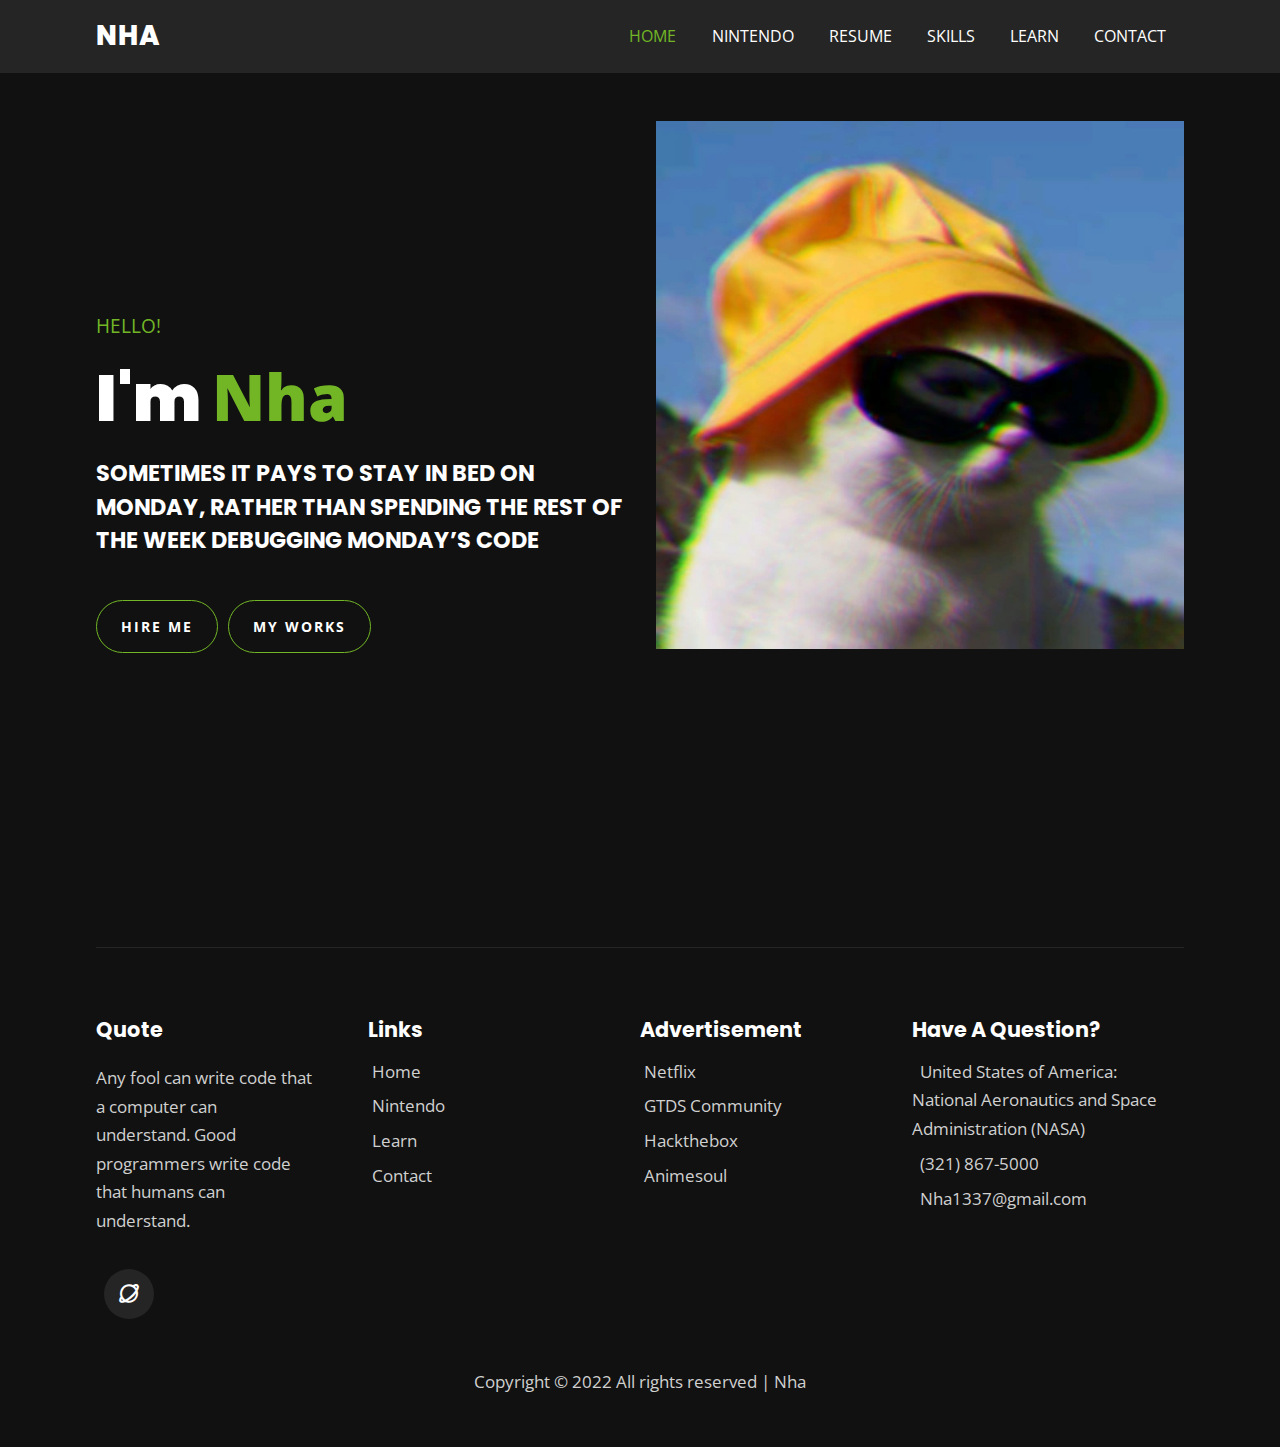
==== index.html @ c8bf46ab "ok" ====
<!DOCTYPE html>
<html>
  <head>
    <meta charset="utf-8">
    <meta http-equiv="X-UA-Compatible" content="IE=edge">
    <title>Home - Nha</title>
    <meta name="description" content="">
    <meta name="viewport" content="width=device-width, initial-scale=1">
    <!-- utility css file -->
    <link rel="stylesheet" href="css/utility.css">
    <!-- style css file -->
    <link rel = "stylesheet" href = "css/style.css">
    <!-- fontawesome cdn -->
    <link rel="stylesheet" href="https://cdnjs.cloudflare.com/ajax/libs/font-awesome/5.15.1/css/all.min.css" integrity="sha512-+4zCK9k+qNFUR5X+cKL9EIR+ZOhtIloNl9GIKS57V1MyNsYpYcUrUeQc9vNfzsWfV28IaLL3i96P9sdNyeRssA==" crossorigin="anonymous" />
    <!-- boxicons -->
    <link href='https://unpkg.com/boxicons@2.0.8/css/boxicons.min.css' rel='stylesheet'>
    <link rel="icon" href="assets/my-photo.jpg">
    <!-- google fonts -->
    <link href="https://fonts.googleapis.com/css2?family=Open+Sans:wght@300;400;600;700;800&family=Poppins:wght@200;300;400;500;600;700;800;900&display=swap" rel="stylesheet">
  </head>
  <body>
    
    <!-- navbar section -->
    <nav class = "navbar">
      <div class = "container">
        <div class = "brand-and-toggler">
          <a href = "index.html" class = "navbar-brand">nha</a>
          <button type = "button" class = "navbar-toggler" id = "navbar-toggler">
            <span>
              <i class = "fas fa-bars"></i>
            </span>
          </button>
        </div>

        <div class = "navbar-collapse">
          <ul class = "navbar-nav">
            <li class = "nav-item nav-active">
              <a href = "index.html" class = "nav-link">home</a>
            </li>
            <li class = "nav-item">
              <a href = "nintendo.html" class = "nav-link">nintendo</a>
            </li>
            <li class = "nav-item">
              <a href = "resume.html" class = "nav-link">resume</a>
            </li>
            <li class = "nav-item">
              <a href = "skills.html" class = "nav-link">skills</a>
            </li>
            <li class = "nav-item">
              <a href = "learn.html" class = "nav-link">learn</a>
            </li>
            <li class = "nav-item">
              <a href = "contact.html" class = "nav-link">contact</a>
            </li>
          </ul>
        </div>
      </div>
    </nav>
    <!-- end of navbar section -->



    <!-- home page -->
    <section class = "home container">
      <div class = "row">
        <div class = "row-left">
          <h3>hello!</h3>
          <h1>i'm <span>Nha</span></h1>
          <h2>Sometimes it pays to stay in bed on Monday, rather than spending the rest of the week debugging Monday’s code </h2>
          <div class = "home-pg-btn">
            <a href="mailto:nha1337@gmail.com">
            <button type = "button" class = "btn">hire me</button>
            <a href="https://www.hackerone.com/">
            <button type = "button" class = "btn">my works</button>
            </a>
          </div>
        </div>

        <div class = "row-right">
          <div class = "img-border">
            <div class = "img-container">
              <img src = "assets/my-photo.jpg" alt = "my photo">
            </div>
          </div>
        </div>
      </div>
    </section>
    <!-- end of home page -->
    

    <!-- footer -->
    <footer class = "footer container">
      <div class = "row">
        <div class = "col">
          <h3 class = "footer-title">quote</h3>
          <p class = "text">Any fool can write code that a computer can understand. Good programmers write code that humans can understand.</p>
          <div class = "social-links">
            <a href = "https://www.nasa.gov/" target="_blank"><i class = "bx bx-planet"></i></a>
          </div>
        </div>

        <div class = "col">
          <h3 class = "footer-title">links</h3>
          <div class = "footer-links">
            <a href = "https://nha1337.github.io/index.html" class = "text">
              <i class = "fas fa-long-arrow-alt-right"></i>
              home
            </a>
            <a href = "https://nha1337.github.io/nintendo.html" class = "text">
              <i class = "fas fa-long-arrow-alt-right"></i>
              nintendo
            </a>
            <a href = "https://nha1337.github.io/learn.html" class = "text">
              <i class = "fas fa-long-arrow-alt-right"></i>
              learn
            </a>
            <a href = "https://nha1337.github.io/contact.html" class = "text">
              <i class = "fas fa-long-arrow-alt-right"></i>
              contact
            </a>
          </div>
        </div>

        <div class = "col">
          <h3 class = "footer-title">Advertisement</h3>
          <div class = "footer-links">
            <a href = "https://galaxy092.github.io/netflixui/" class = "text">
              <i class = "fas fa-long-arrow-alt-right"></i>
              netflix 
            </a>
            <a href = "https://discord.com/invite/YCuNynH" class = "text">
              <i class = "fas fa-long-arrow-alt-right"></i>
              GTDS Community
            </a>
            <a href = "https://www.hackthebox.eu/" class = "text">
              <i class = "fas fa-long-arrow-alt-right"></i>
              hackthebox
            </a>
            <a href = "https://animesoul.com/" class = "text">
              <i class = "fas fa-long-arrow-alt-right"></i>
              animesoul
            </a>
          </div>
        </div>

        <div class = "col">
          <h3 class = "footer-title">have a question?</h3>
          <div>
            <span>
              <i class = "fas fa-map-marker-alt"></i>
            </span>
            <span class = "text">United States of America: National Aeronautics and Space Administration (NASA)</span>
          </div>

          <div>
            <span>
              <i class = "fas fa-phone"></i>
            </span>
            <span class = "text">(321) 867-5000</span>
          </div>

          <div>
            <span>
              <i class = "fas fa-envelope"></i>
            </span>
            <span class = "text">Nha1337@gmail.com</span>
          </div>
        </div>
      </div>

      <div class = "footer-text">
        <p class = "text">Copyright &copy; 2022 All rights reserved | Nha</p>
      </div>
    </footer>
    <!-- end of footer -->


    <!-- custom js file -->
    <script src="js/script.js"></script>
  </body>
</html>
---- css/utility.css ----
/* setup and common stylings */
:root{
    --poppins: 'Poppins', sans-serif;
    --sans: 'Open Sans', sans-serif;
    --green: #72b626;
    --black: #111;
    --nero: #252525;
    --transition: all 0.4s ease;
}
*{
    box-sizing: border-box;
    padding: 0;
    margin: 0;
    font-family: var(--sans);
}
body{
    color: #fff;
    line-height: 1.5;
    background: var(--black);
    overflow-x: hidden;
}
a{
    color: #fff;
    text-decoration: none;
}
img{
    width: 100%;
    display: block;
}
ul li{
    list-style-type: none;
}
h1, h2, h3, h4, h5, h6, p{
    padding: 0.6rem 0;
}

/* button */
.btn{
    border: none;
    margin: 1rem 0;
    border-radius: 35px;
    background: var(--green);
    font-size: 0.9rem;
    text-transform: uppercase;
    padding: 1rem 1.5rem;
    font-weight: 700;
    letter-spacing: 2px;
    display: inline-block;
    cursor: pointer;
    transition: var(--transition);
}
.btn:hover{
    opacity: 0.7;
}

.text{
    font-size: 1.05rem;
    color: #d0d0d0;
    line-height: 1.7;
}

/* title */
.title{
    position: relative;
}
.title > h2{
    font-size: 3rem;
    font-family: var(--poppins);
    text-align: center;
    text-transform: capitalize;
    font-weight: 900;
    color: var(--nero);
}
.title div{
    position: absolute;
    top: 50%;
    left: 50%;
    text-align: center;
    width: 100%;
    transform: translate(-50%, -50%);
}
.title div h2{
    text-transform: capitalize;
    font-size: 2rem;
    font-family: var(--poppins);
    font-weight: 800;
}
.container{
    width: 90vw;
    margin: 0 auto;
}

@media screen and (min-width: 500px){
    .title > h2{
        font-size: 6rem;
    }
    .title div h2{
        font-size: 3rem;
    }
}

@media screen and (min-width: 992px){
    .container{
        width: 88vw;
    }
}
@media screen and (min-width: 1200px){
    .container{
        width: 85vw;
    }
}

/* animation and transition stopper styling */
.resize-animation-stopper *{
    animation: none !important;
    transition: none !important;
}
---- css/style.css ----
/* #### navbar #### */
.navbar{
    position: fixed;
    z-index: 999;
    top: 0;
    left: 0;
    background: var(--nero);
    width: 100%;
}
.brand-and-toggler{
    display: flex;
    justify-content: space-between;
    padding: 1rem 0;
}
.navbar-brand{
    text-transform: uppercase;
    font-family: var(--poppins);
    font-size: 1.7rem;
    font-weight: 800;
}
.navbar-toggler{
    border: none;
    font-size: 1.7rem;
    background: none;
    color: #fff;
    cursor: pointer;
    outline: none;
    transition: var(--transition);
}
.navbar-toggler:hover{
    opacity: 0.8;
}
.navbar-collapse{
    height: 0;
    overflow: hidden;
    transition: var(--transition);
}
.nav-item{
    text-align: center;
    padding: 0.6rem;
    position: relative;
}
.nav-item::after{
    content: "";
    position: absolute;
    bottom: 4px;
    left: 50%;
    transform: translateX(-50%);
    border-radius: 5px;
    width: 0;
    height: 2px;
    background: var(--green);
    transition: var(--transition);
}
.nav-item:hover::after{
    width: 100px;
}
.nav-link{
    text-transform: uppercase;
    font-size: 1.2rem;
    transition: var(--transition);
}
.nav-link:hover{
    color: var(--green);
}
.nav-active .nav-link{
    color: var(--green);
}

/*** show nav class ***/
.showNav{
    height: 385px;
}

/* #### HOME PAGE #### */
.home{
    padding: 5rem 0 2.5rem 0;
}
.home .row > div{
    height: 60vh;
    display: flex;
    flex-direction: column;
    justify-content: center;
    align-items: center;
    border: 2px solid var(--nero);
    border-radius: 10px;
    margin: 2rem 0;
}
.home .row-left{
    text-align: center;
}
.home .row-left h3{
    color: var(--green);
    font-weight: 400;
    text-transform: uppercase;
}
.home .row-left h1{
    font-size: 2rem;
    font-family: var(--poppins);
    text-transform: capitalize;
    line-height: 1.2;
    font-weight: 900;
}
.home .row-left h1 span{
    color: var(--green);
}
.home .row-left h2{
    text-transform: uppercase;
    font-family: var(--poppins);
    font-size: 1rem;
}
.home-pg-btn{
    display: flex;
    margin: 1rem 0;
}
.home-pg-btn button{
    padding: 0.8rem;
    margin-right: 0.6rem;
    border: 1px solid #f7f7f7;
}
.home-pg-btn button:first-child{
    border-color: var(--green);
}
.home-pg-btn button:last-child{
    background: transparent;
    color: #fff;
}
.home .img-container{
    position: relative;
    width: 240px;
    height: 240px;
    border-radius: 50%;
    overflow: hidden;
}
.home .img-border{
    background: var(--nero);
    width: 245px;
    height: 245px;
    border-radius: 50%;
    display: flex;
    justify-content: center;
    align-items: center;
}

/* #### NINTENDO PAGE #### */
.nintendo{
    padding: 5rem 0 2.5rem 0;
}
.nintendo .row-right{
    padding: 3rem 0;
}
.nintendo .row-right p{
    margin: 1rem 0;
}
.nintendo-content{
    margin: 1.5rem 0;
}
.nintendo-content li{
    display: flex;
    margin: 0.6rem 0;
}
.nintendo-content li span{
    flex: 1;
}
.nintendo-content li span:first-child{
    color: #fff;
    font-weight: 600;
}
.nintendo .row-right h3{
    color: var(--green);
    font-size: 1.5rem;
}
.nintendo .row-right h3 span{
    color: #fff;
    font-weight: 400;
}

/* #### RESUME PAGE #### */
.resume{
    padding: 5rem 0 2.5rem 0;
}
.resume > .text{
    width: 70%;
    margin: 1.5rem auto;
    text-align: center;
}
.resume .item{
    padding: 0 2.5rem;
    margin: 2rem;
    border-left: 1px solid var(--nero);
    position: relative;
}
.resume .item > span{
    background: var(--nero);
    border-radius: 15px;
    padding: 0.25rem 0.7rem;
    text-transform: uppercase;
    font-size: 0.8rem;
    font-weight: 600;
}
.resume .item h2{
    text-transform: uppercase;
    font-weight: 600;
    font-size: 1.2rem;
}
.resume .item h2 span{
    font-size: 1rem;
    color: #d0d0d0;
}
.resume .item .text{
    font-size: 1rem;
    padding-bottom: 0;
}
.resume .icon{
    position: absolute;
    top: 0;
    width: 50px;
    height: 50px;
    background: var(--green);
    border-radius: 50%;
    display: flex;
    justify-content: center;
    align-items: center;
    left: -25px;
}

/* #### CONTACT PAGE #### */
.contact{
    padding: 5rem 0 2.5rem 0;
}
.contact > .text{
    width: 70%;
    margin: 1.5rem auto;
    text-align: center;
}
.contact .item{
    text-align: center;
    padding: 1.5rem 0 4rem 0;
    background: var(--nero);
    margin: 1.5rem 0;
    cursor: pointer;
    transition: var(--transition);
}
.contact .item span{
    font-size: 5rem;
    color: var(--green);
}
.contact .item h2{
    text-transform: uppercase;
    font-size: 1rem;
    font-weight: 600;
    letter-spacing: 3px;
    position: relative;
}
.contact .item h2::after{
    content: "";
    position: absolute;
    bottom: 0;
    background: var(--green);
    width: 50px;
    height: 0.5px;
    left: 50%;
    transform: translateX(-50%);
}
.contact .item:hover{
    background: var(--green);
}
.contact .item:hover span{
    color: #fff;
}
.contact .item:hover h2{
    color: var(--black);
}
.contact .item:hover h2::after{
    background: var(--black);
}
.contact .btn{
    margin: 2.5rem auto 1rem auto;
    display: block;
}


/* #### SKILLS PAGE #### */
.skills{
    padding: 5rem 0 2.5rem 0;
}
.skills > .text{
    width: 70%;
    margin: 1.5rem auto;
    text-align: center;
}
.skills .row{
    margin: 1rem 0;
}
.skills .item{
    padding: 0.5rem 0;
    margin: 0.3rem 0;
}
.skills .item-text{
    display: flex;
    justify-content: flex-start;
    font-weight: 600;
    font-size: 1.3rem;
    position: relative;
}
.skills .item-text span:last-child{
    position: absolute;
}
.skills .item-text .w-90{
    margin-left: 85%;
}
.skills .item-text .w-75{
    margin-left: 70%;
}
.skills .item-text .w-85{
    margin-left: 80%;
}
.skills .item-text .w-80{
    margin-left: 75%;
}
.skills .item-text .w-60{
    margin-left: 55%;
}
.skills .item-text .w-68{
    margin-left: 63%;
}
.progress{
    margin: 0.8rem 0;
    border-radius: 10px;
    height: 16px;
    width: 100%;
    background-color: var(--nero);
    overflow: hidden;
}
.progress-bar{
    background: var(--green);
    height: 100%;
    border-top-right-radius: 2px;
    border-bottom-right-radius: 2px;
}
.progress-bar.w-90{
    width: 90%;
}
.progress-bar.w-75{
    width: 75%;
}
.progress-bar.w-85{
    width: 85%;
}
.progress-bar.w-80{
    width: 80%;
}
.progress-bar.w-60{
    width: 60%;
}
.progress-bar.w-68{
    width: 68%;
}

/* #### LEARN PAGE #### */
.learn{
    padding: 5rem 0 2.5rem 0;
}
.learn > .text{
    width: 70%;
    margin: 1.5rem auto;
    text-align: center;
}
.learn .item{
    margin: 1rem 0;
    background: var(--nero);
    border-radius: 5px;;
    overflow: hidden;
}
.learn .item .item-img{
    border-bottom: 8px solid var(--green);
    overflow: hidden;
}
.learn .item .item-img img{
    transition: var(--transition);
}
.learn .item .item-img:hover img{
    transform: scale(1.2);
}
.learn .item .item-content{
    padding: 1.5rem;
}
.learn .item .item-content span{
    color: var(--green);
    text-transform: uppercase;
}
.learn .item .item-content span .fas{
    font-size: 0.85rem;
}
.learn .item .item-content h2{
    font-family: var(--poppins);
    font-weight: 400;
    font-size: 1.4rem;
}
.learn .pagination{
    margin: 3rem 0 0.5rem 0;
    display: flex;
    align-items: center;
    justify-content: center;
}
.learn .page-link{
    background: var(--nero);
    display: block;
    width: 50px;
    height: 50px;
    margin: 0 0.6rem;
    display: flex;
    justify-content: center;
    align-items: center;
    border-radius: 50%;
    font-weight: 700;
    transition: var(--transition);
}

.learn .page-link:nth-child(2){
    background: var(--green);
}
.learn .page-link:hover{
    background: var(--green);
}


/* #### footer #### */
.footer{
    padding: 2.5rem 0;
    border-top: 1.5px solid #252525;
}
.footer-title{
    text-transform: capitalize;
    font-size: 1.3rem;
    font-family: var(--poppins);
    font-weight: 700;
}
.footer .col{
    text-align: center;
    padding: 1rem 0;
}
.footer .col:first-child .text{
    width: 80%;
    margin: 0 auto;
}
.social-links{
    display: flex;
    justify-content: center;
}
.social-links a{
    background: var(--nero);
    width: 50px;
    height: 50px;
    font-size: 1.5rem;
    display: flex;
    justify-content: center;
    align-items: center;
    border-radius: 50%;
    margin: 1.5rem 0.5rem;
    transition: var(--transition);
}
.social-links a:hover{
    background: var(--green);
}
.footer-links a{
    display: block;
    text-transform: capitalize;
    padding: 0.2rem 0;
    transition: var(--transition);
}
.footer-links a .fas{
    display: none;
}
.footer-links a:hover{
    color: #fff;
}
.footer .col:last-child div{
    padding: 0.2rem 0;
}
.footer .col:last-child .fas{
    padding-right: 0.5rem;
}
.footer-text .text{
    text-align: center;
}






/* #### Media Queries #### */
@media screen and (min-width: 500px){
    /* home page */
    .home .row-left h1{
        font-size: 4rem;
    }
    .home .row-left h2{
        font-size: 1.4rem;
    }
    .home-pg-btn button{
        padding: 1rem 1.5rem;
    }
    .home .img-container{
        width: 320px;
        height: 320px;
    }
    .home .img-border{
        width: 325px;
        height: 325px;
    }
}

@media screen and (min-width: 768px){
    /* footer */
    .footer .row{
        display: grid;
        grid-template-columns: repeat(2, 1fr);
    }
    /* nintendo page */
    .nintendo .row-left{
        width: 400px;
        height: 400px;
        margin: 1rem auto;
        overflow: hidden;
        border-radius: 50%;
        position: relative;
    }
    /* resume page */
    .resume .row{
        display: grid;
        grid-template-columns: repeat(2, 1fr);
    }
    /* contact page */
    .contact .row{
        display: flex;
        flex-wrap: wrap;
    }
    .contact .item{
        flex: 0 0 calc(50% - 2rem);
        margin: 1rem;
    }
    /* skills page */
    .skills .row{
        display: grid;
        grid-template-columns: repeat(2, 1fr);
        grid-gap: 2rem;
    }

    /* learn page */
    .learn .row{
        display: grid;
        grid-template-columns: repeat(2, 1fr);
        grid-gap: 2rem;
    }
}

@media screen and (min-width: 992px){
    /* navbar section */
    .navbar-toggler{
        display: none;
    }
    .navbar .container{
        display: flex;
        flex-wrap: wrap;
        justify-content: space-between;
        align-items: center;
    }
    .navbar-nav{
        display: flex;
        justify-content: flex-end;
    }
    .navbar-collapse{
        height: 100%;
        flex: 1 0 auto;
    }
    .brand-and-toggler{
        flex: 0 0 100px;
    }
    .nav-item{
        margin: 0 0.5rem;
    }
    .nav-link{
        font-size: 1rem;
    }

    /* home page */
    .home .row{
        display: grid;
        grid-template-columns: repeat(2, 1fr);
        grid-gap: 2rem;
    }
    .home .row > div{
        height: calc(100vh - 73px);
        border: none;
        margin: 0;
        align-items: flex-start;
    }
    .home .row-left{
        text-align: left;
    }
    .home .img-container{
        width: 100%;
        height: 100%;
        border-radius: unset;
    }
    .home .img-border{
        height: 90%;
        width: 100%;
        transition: var(--transition);
        border-radius: unset;
        background: transparent;
    }
    .home .img-border:hover{
        transform: translateY(-14px);
    }

    /* nintendo page */
    .nintendo .row{
        display: grid;
        grid-template-columns: repeat(2, 1fr);
        align-items: center;
        grid-gap: 2rem;
    }
    /* contact page */
    .contact .item{
        flex: 0 0 calc(33.33% - 2rem);
    }
}

@media screen and (min-width: 1200px){
    /* footer */
    .footer .row{
        grid-template-columns: repeat(4, 1fr);
    }
    .footer .row .col{
        text-align: left;
    }
    .footer .col:first-child .text{
        margin: 0;
    }
    .social-links{
        justify-content: flex-start;
    }
    .footer-links a .fas{
        display: inline-block;
    }

    /* learn page */
    .learn .row{
        grid-template-columns: repeat(3, 1fr);
    }
}
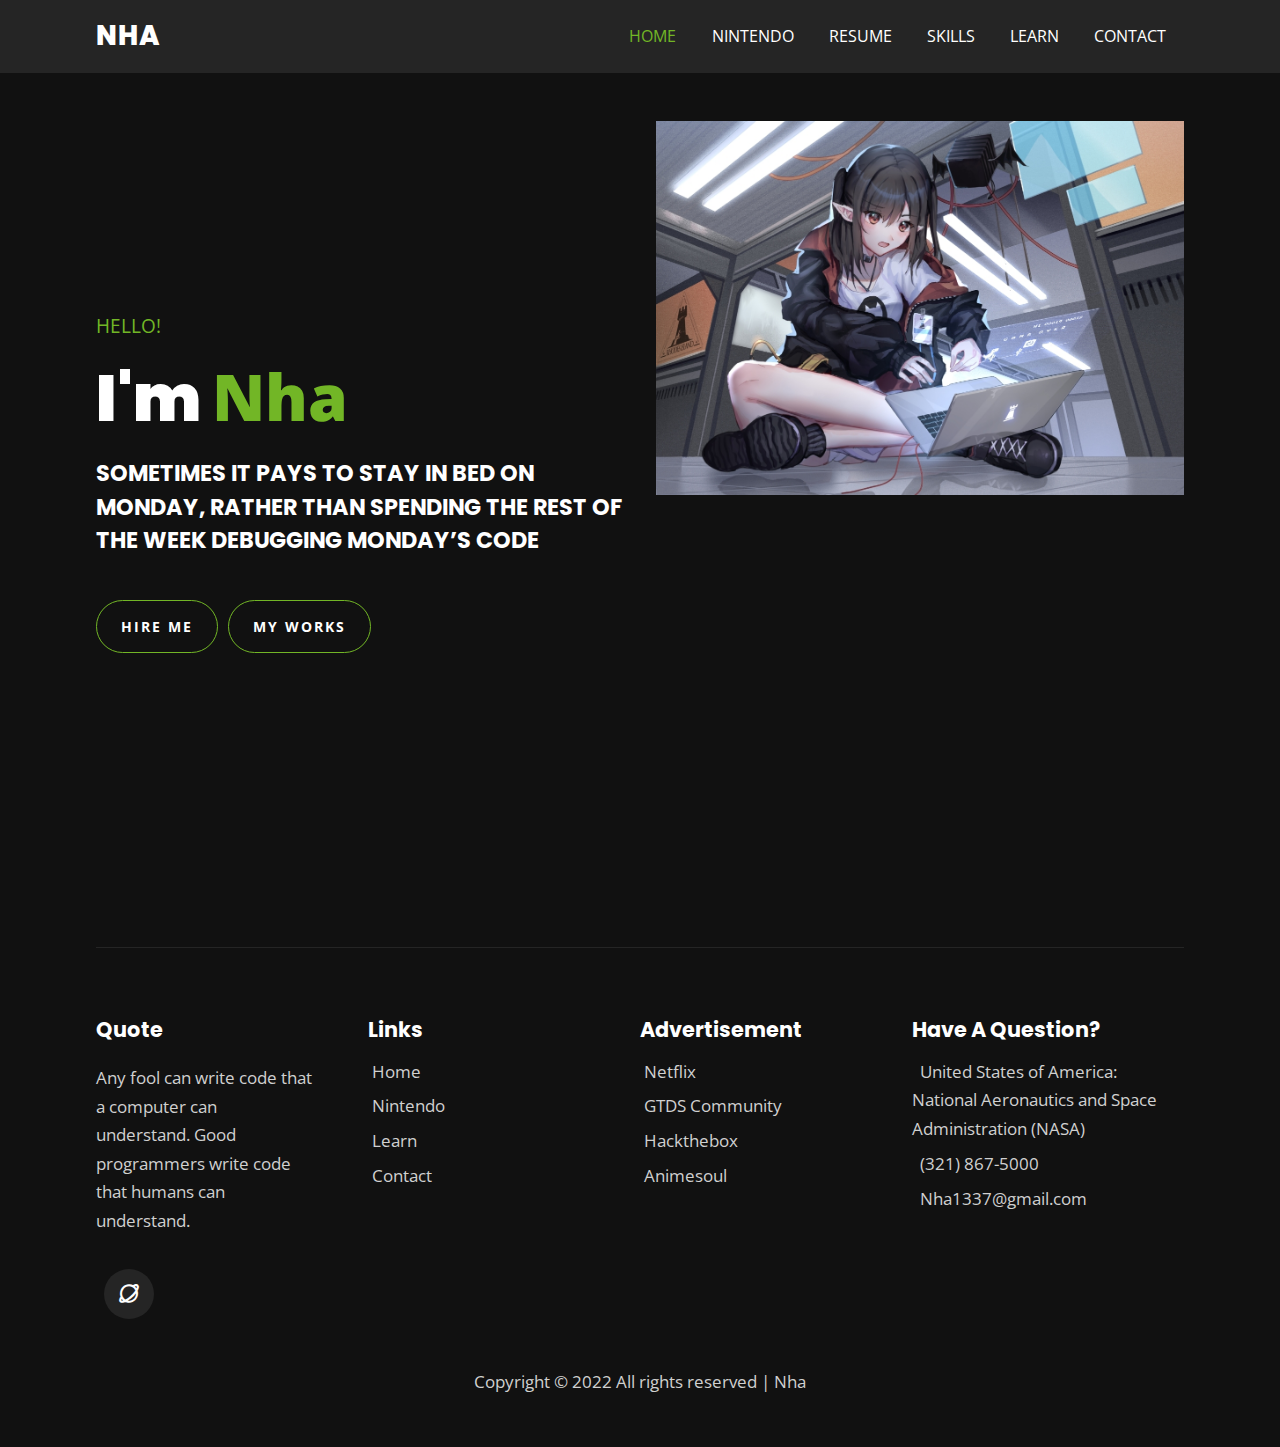
==== commit ca8965c9: "yes" ====
--- a/index.html
+++ b/index.html
@@ -79,7 +79,7 @@
         <div class = "row-right">
           <div class = "img-border">
             <div class = "img-container">
-              <img src = "assets/my-photo.jpg" alt = "my photo">
+              <img src = "assets/home.jpg" alt = "my photo">
             </div>
           </div>
         </div>
@@ -102,19 +102,19 @@
         <div class = "col">
           <h3 class = "footer-title">links</h3>
           <div class = "footer-links">
-            <a href = "https://nha1337.github.io/index.html" class = "text">
+            <a href = "index.html" class = "text">
               <i class = "fas fa-long-arrow-alt-right"></i>
               home
             </a>
-            <a href = "https://nha1337.github.io/nintendo.html" class = "text">
+            <a href = "nintendo.html" class = "text">
               <i class = "fas fa-long-arrow-alt-right"></i>
               nintendo
             </a>
-            <a href = "https://nha1337.github.io/learn.html" class = "text">
+            <a href = "learn.html" class = "text">
               <i class = "fas fa-long-arrow-alt-right"></i>
               learn
             </a>
-            <a href = "https://nha1337.github.io/contact.html" class = "text">
+            <a href = "contact.html" class = "text">
               <i class = "fas fa-long-arrow-alt-right"></i>
               contact
             </a>
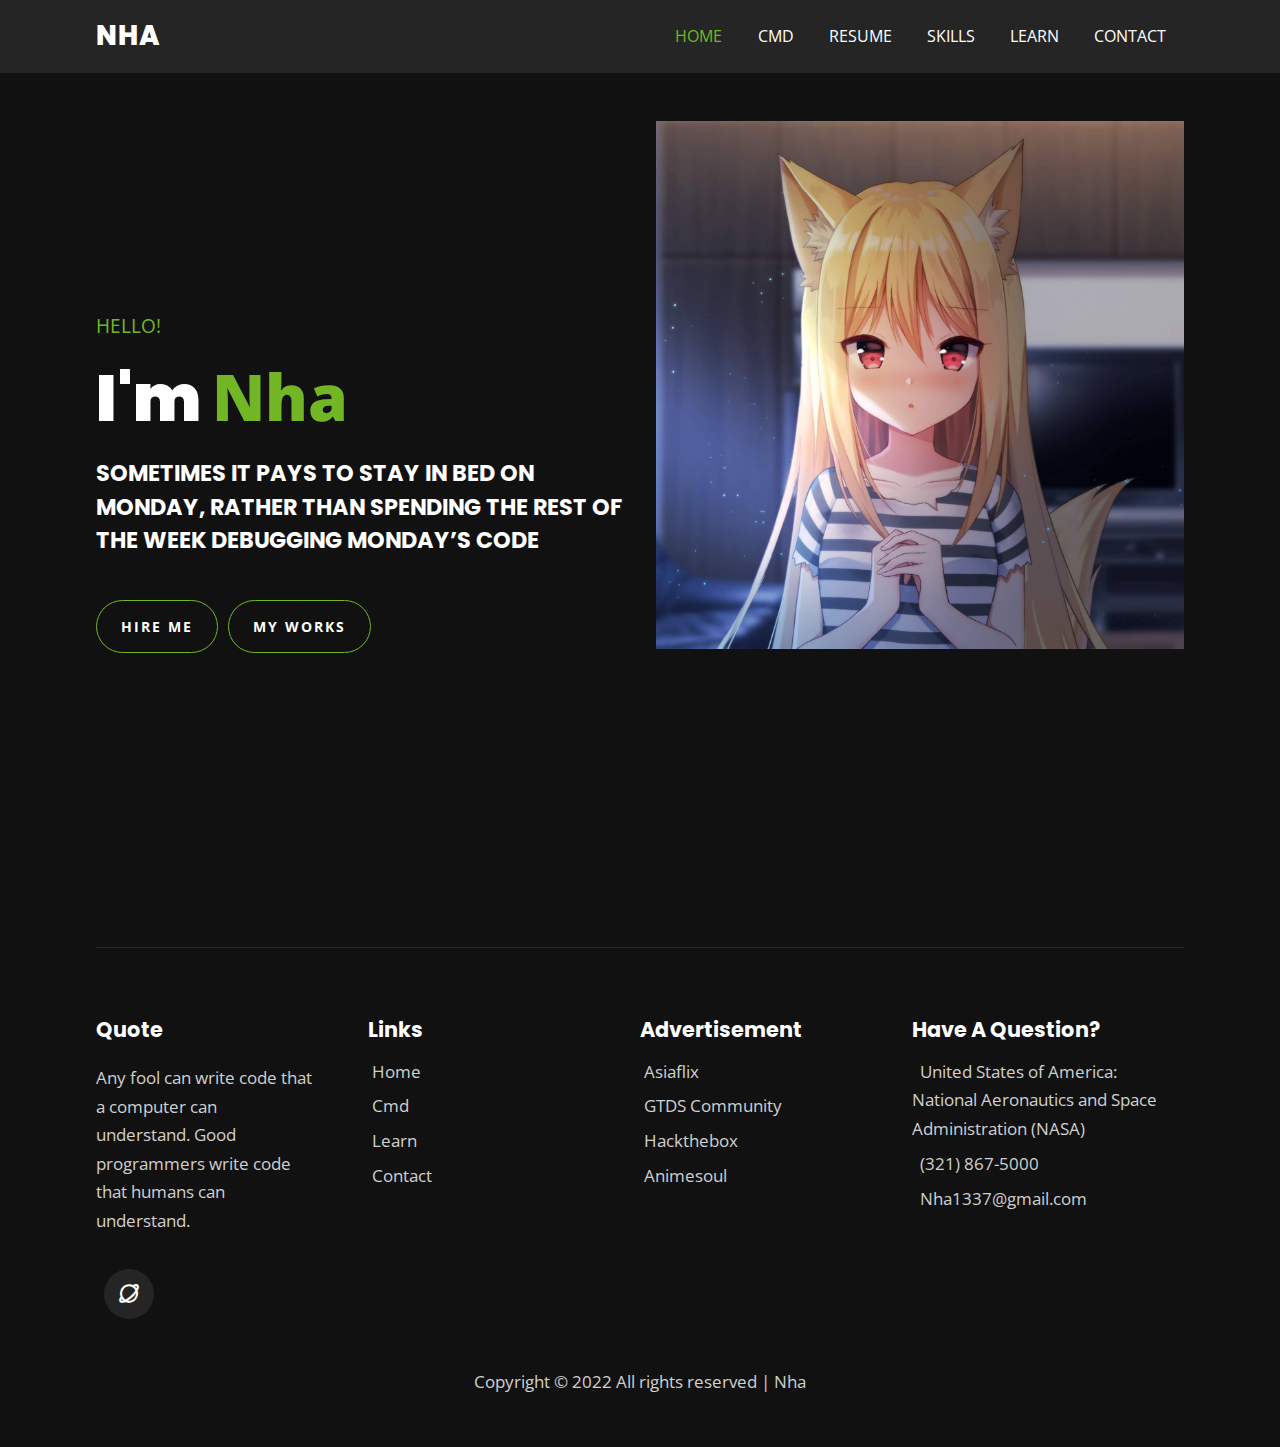
==== commit d1890a62: "ok" ====
--- a/index.html
+++ b/index.html
@@ -38,7 +38,7 @@
               <a href = "index.html" class = "nav-link">home</a>
             </li>
             <li class = "nav-item">
-              <a href = "nintendo.html" class = "nav-link">nintendo</a>
+              <a href = "cmd.html" class = "nav-link">cmd</a>
             </li>
             <li class = "nav-item">
               <a href = "resume.html" class = "nav-link">resume</a>
@@ -106,9 +106,9 @@
               <i class = "fas fa-long-arrow-alt-right"></i>
               home
             </a>
-            <a href = "nintendo.html" class = "text">
+            <a href = "cmd.html" class = "text">
               <i class = "fas fa-long-arrow-alt-right"></i>
-              nintendo
+              cmd
             </a>
             <a href = "learn.html" class = "text">
               <i class = "fas fa-long-arrow-alt-right"></i>
@@ -124,9 +124,9 @@
         <div class = "col">
           <h3 class = "footer-title">Advertisement</h3>
           <div class = "footer-links">
-            <a href = "https://galaxy092.github.io/netflixui/" class = "text">
+            <a href = "https://asiaflix.app/" class = "text">
               <i class = "fas fa-long-arrow-alt-right"></i>
-              netflix 
+              asiaflix 
             </a>
             <a href = "https://discord.com/invite/YCuNynH" class = "text">
               <i class = "fas fa-long-arrow-alt-right"></i>
--- a/css/style.css
+++ b/css/style.css
@@ -142,35 +142,35 @@
     align-items: center;
 }
 
-/* #### NINTENDO PAGE #### */
-.nintendo{
+/* #### cmd PAGE #### */
+.cmd{
     padding: 5rem 0 2.5rem 0;
 }
-.nintendo .row-right{
+.cmd .row-right{
     padding: 3rem 0;
 }
-.nintendo .row-right p{
+.cmd .row-right p{
     margin: 1rem 0;
 }
-.nintendo-content{
+.cmd-content{
     margin: 1.5rem 0;
 }
-.nintendo-content li{
+.cmd-content li{
     display: flex;
     margin: 0.6rem 0;
 }
-.nintendo-content li span{
+.cmd-content li span{
     flex: 1;
 }
-.nintendo-content li span:first-child{
+.cmd-content li span:first-child{
     color: #fff;
     font-weight: 600;
 }
-.nintendo .row-right h3{
+.cmd .row-right h3{
     color: var(--green);
     font-size: 1.5rem;
 }
-.nintendo .row-right h3 span{
+.cmd .row-right h3 span{
     color: #fff;
     font-weight: 400;
 }
@@ -518,8 +518,8 @@
         display: grid;
         grid-template-columns: repeat(2, 1fr);
     }
-    /* nintendo page */
-    .nintendo .row-left{
+    /* cmd page */
+    .cmd .row-left{
         width: 400px;
         height: 400px;
         margin: 1rem auto;
@@ -616,8 +616,8 @@
         transform: translateY(-14px);
     }
 
-    /* nintendo page */
-    .nintendo .row{
+    /* cmd page */
+    .cmd .row{
         display: grid;
         grid-template-columns: repeat(2, 1fr);
         align-items: center;
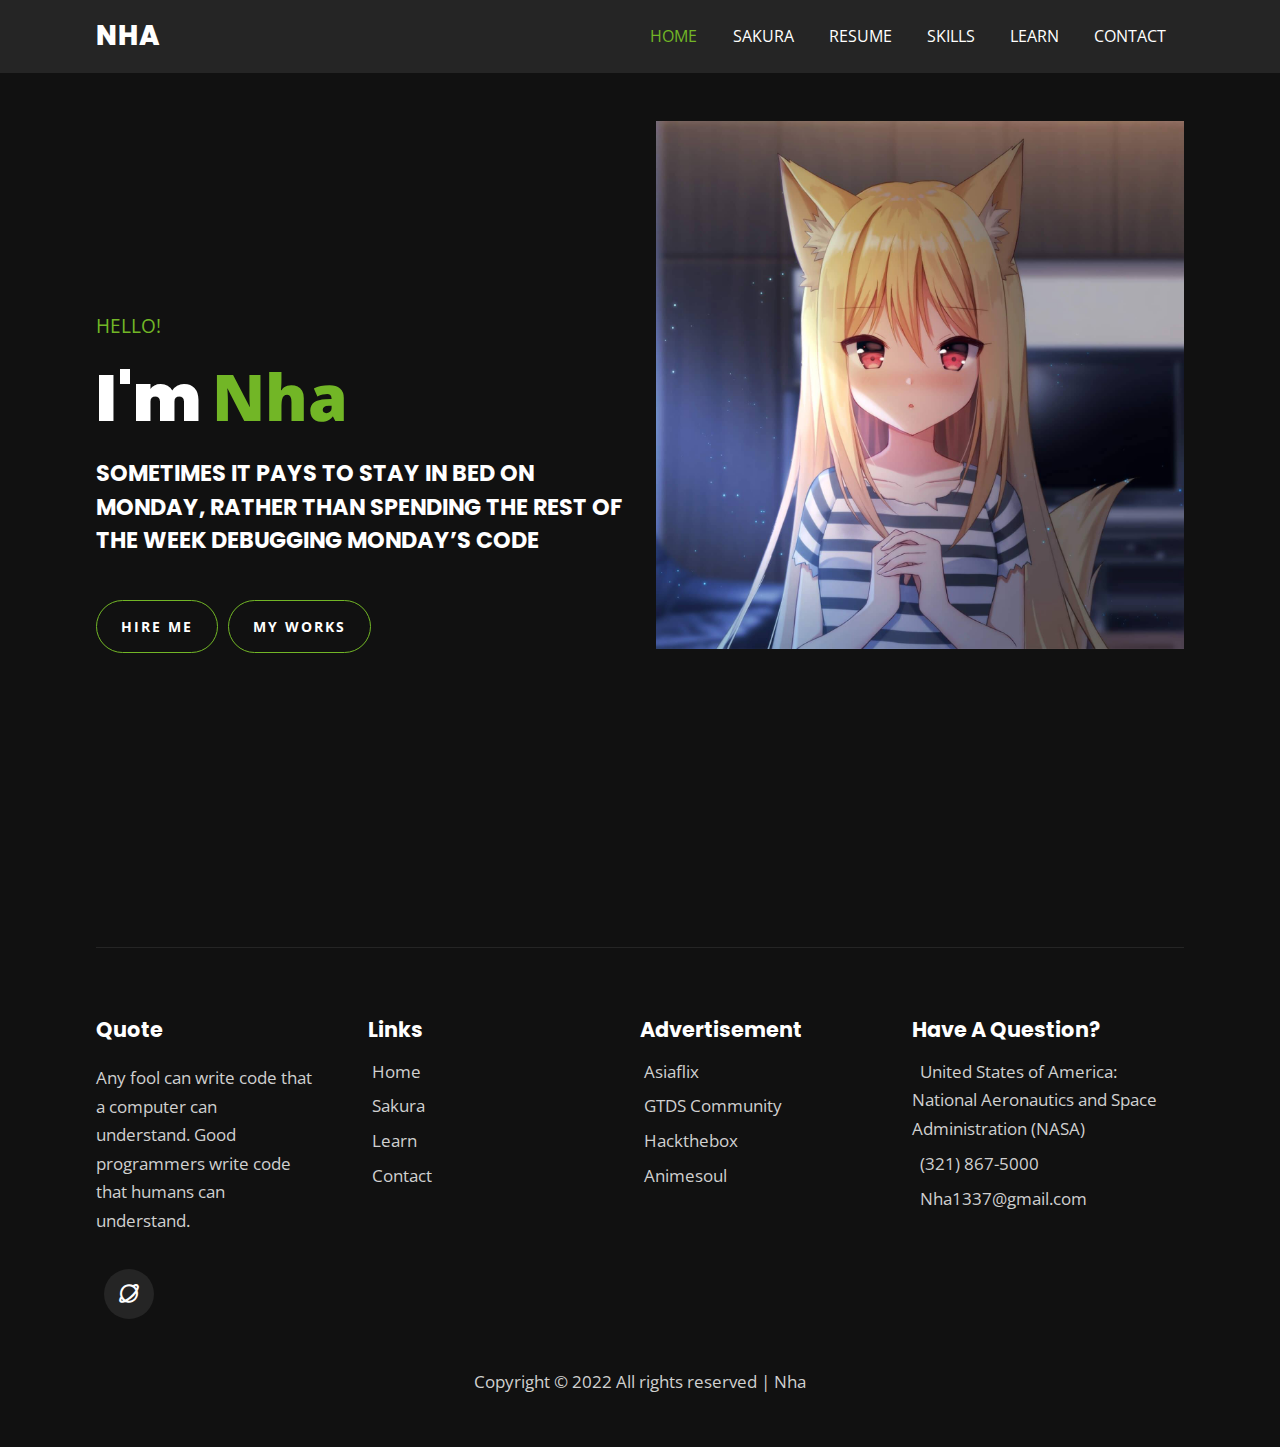
==== commit 26abc5ae: "k" ====
--- a/index.html
+++ b/index.html
@@ -38,7 +38,7 @@
               <a href = "index.html" class = "nav-link">home</a>
             </li>
             <li class = "nav-item">
-              <a href = "cmd.html" class = "nav-link">cmd</a>
+              <a href = "sakura.html" class = "nav-link">sakura</a>
             </li>
             <li class = "nav-item">
               <a href = "resume.html" class = "nav-link">resume</a>
@@ -106,9 +106,9 @@
               <i class = "fas fa-long-arrow-alt-right"></i>
               home
             </a>
-            <a href = "cmd.html" class = "text">
+            <a href = "sakura.html" class = "text">
               <i class = "fas fa-long-arrow-alt-right"></i>
-              cmd
+              sakura
             </a>
             <a href = "learn.html" class = "text">
               <i class = "fas fa-long-arrow-alt-right"></i>
--- a/css/style.css
+++ b/css/style.css
@@ -142,35 +142,35 @@
     align-items: center;
 }
 
-/* #### cmd PAGE #### */
-.cmd{
+/* #### sakura PAGE #### */
+.sakura{
     padding: 5rem 0 2.5rem 0;
 }
-.cmd .row-right{
+.sakura .row-right{
     padding: 3rem 0;
 }
-.cmd .row-right p{
+.sakura .row-right p{
     margin: 1rem 0;
 }
-.cmd-content{
+.sakura-content{
     margin: 1.5rem 0;
 }
-.cmd-content li{
+.sakura-content li{
     display: flex;
     margin: 0.6rem 0;
 }
-.cmd-content li span{
+.sakura-content li span{
     flex: 1;
 }
-.cmd-content li span:first-child{
+.sakura-content li span:first-child{
     color: #fff;
     font-weight: 600;
 }
-.cmd .row-right h3{
+.sakura .row-right h3{
     color: var(--green);
     font-size: 1.5rem;
 }
-.cmd .row-right h3 span{
+.sakura .row-right h3 span{
     color: #fff;
     font-weight: 400;
 }
@@ -518,8 +518,8 @@
         display: grid;
         grid-template-columns: repeat(2, 1fr);
     }
-    /* cmd page */
-    .cmd .row-left{
+    /* sakura page */
+    .sakura .row-left{
         width: 400px;
         height: 400px;
         margin: 1rem auto;
@@ -616,8 +616,8 @@
         transform: translateY(-14px);
     }
 
-    /* cmd page */
-    .cmd .row{
+    /* sakura page */
+    .sakura .row{
         display: grid;
         grid-template-columns: repeat(2, 1fr);
         align-items: center;
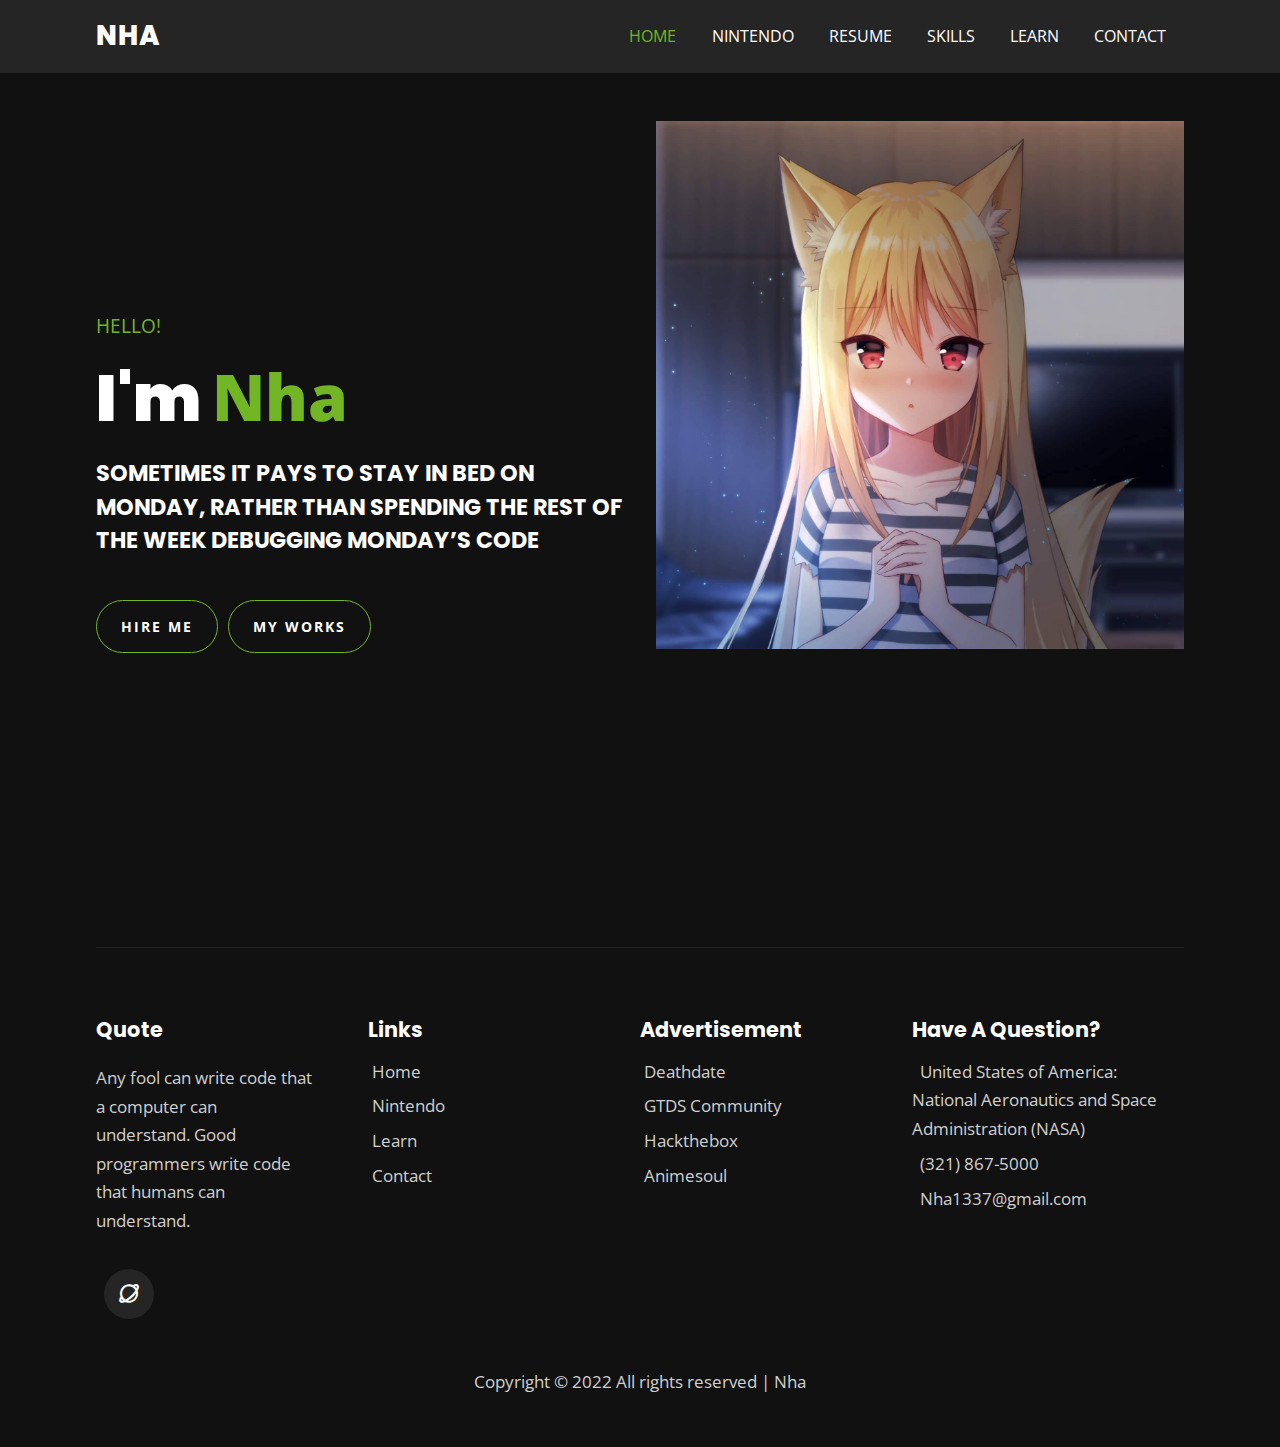
==== commit 0d256cd3: "k" ====
--- a/index.html
+++ b/index.html
@@ -38,7 +38,7 @@
               <a href = "index.html" class = "nav-link">home</a>
             </li>
             <li class = "nav-item">
-              <a href = "sakura.html" class = "nav-link">sakura</a>
+              <a href = "nintendo.html" class = "nav-link">Nintendo</a>
             </li>
             <li class = "nav-item">
               <a href = "resume.html" class = "nav-link">resume</a>
@@ -106,9 +106,9 @@
               <i class = "fas fa-long-arrow-alt-right"></i>
               home
             </a>
-            <a href = "sakura.html" class = "text">
+            <a href = "nintendo.html" class = "text">
               <i class = "fas fa-long-arrow-alt-right"></i>
-              sakura
+              Nintendo
             </a>
             <a href = "learn.html" class = "text">
               <i class = "fas fa-long-arrow-alt-right"></i>
@@ -124,9 +124,9 @@
         <div class = "col">
           <h3 class = "footer-title">Advertisement</h3>
           <div class = "footer-links">
-            <a href = "https://asiaflix.app/" class = "text">
+            <a href = "http://deathdate.info/" class = "text">
               <i class = "fas fa-long-arrow-alt-right"></i>
-              asiaflix 
+              deathdate 
             </a>
             <a href = "https://discord.com/invite/YCuNynH" class = "text">
               <i class = "fas fa-long-arrow-alt-right"></i>
--- a/css/style.css
+++ b/css/style.css
@@ -142,35 +142,35 @@
     align-items: center;
 }
 
-/* #### sakura PAGE #### */
-.sakura{
+/* #### Nintendo PAGE #### */
+.Nintendo{
     padding: 5rem 0 2.5rem 0;
 }
-.sakura .row-right{
+.Nintendo .row-right{
     padding: 3rem 0;
 }
-.sakura .row-right p{
+.Nintendo .row-right p{
     margin: 1rem 0;
 }
-.sakura-content{
+.Nintendo-content{
     margin: 1.5rem 0;
 }
-.sakura-content li{
+.Nintendo-content li{
     display: flex;
     margin: 0.6rem 0;
 }
-.sakura-content li span{
+.Nintendo-content li span{
     flex: 1;
 }
-.sakura-content li span:first-child{
+.Nintendo-content li span:first-child{
     color: #fff;
     font-weight: 600;
 }
-.sakura .row-right h3{
+.Nintendo .row-right h3{
     color: var(--green);
     font-size: 1.5rem;
 }
-.sakura .row-right h3 span{
+.Nintendo .row-right h3 span{
     color: #fff;
     font-weight: 400;
 }
@@ -518,8 +518,8 @@
         display: grid;
         grid-template-columns: repeat(2, 1fr);
     }
-    /* sakura page */
-    .sakura .row-left{
+    /* Nintendo page */
+    .Nintendo .row-left{
         width: 400px;
         height: 400px;
         margin: 1rem auto;
@@ -616,8 +616,8 @@
         transform: translateY(-14px);
     }
 
-    /* sakura page */
-    .sakura .row{
+    /* Nintendo page */
+    .Nintendo .row{
         display: grid;
         grid-template-columns: repeat(2, 1fr);
         align-items: center;
